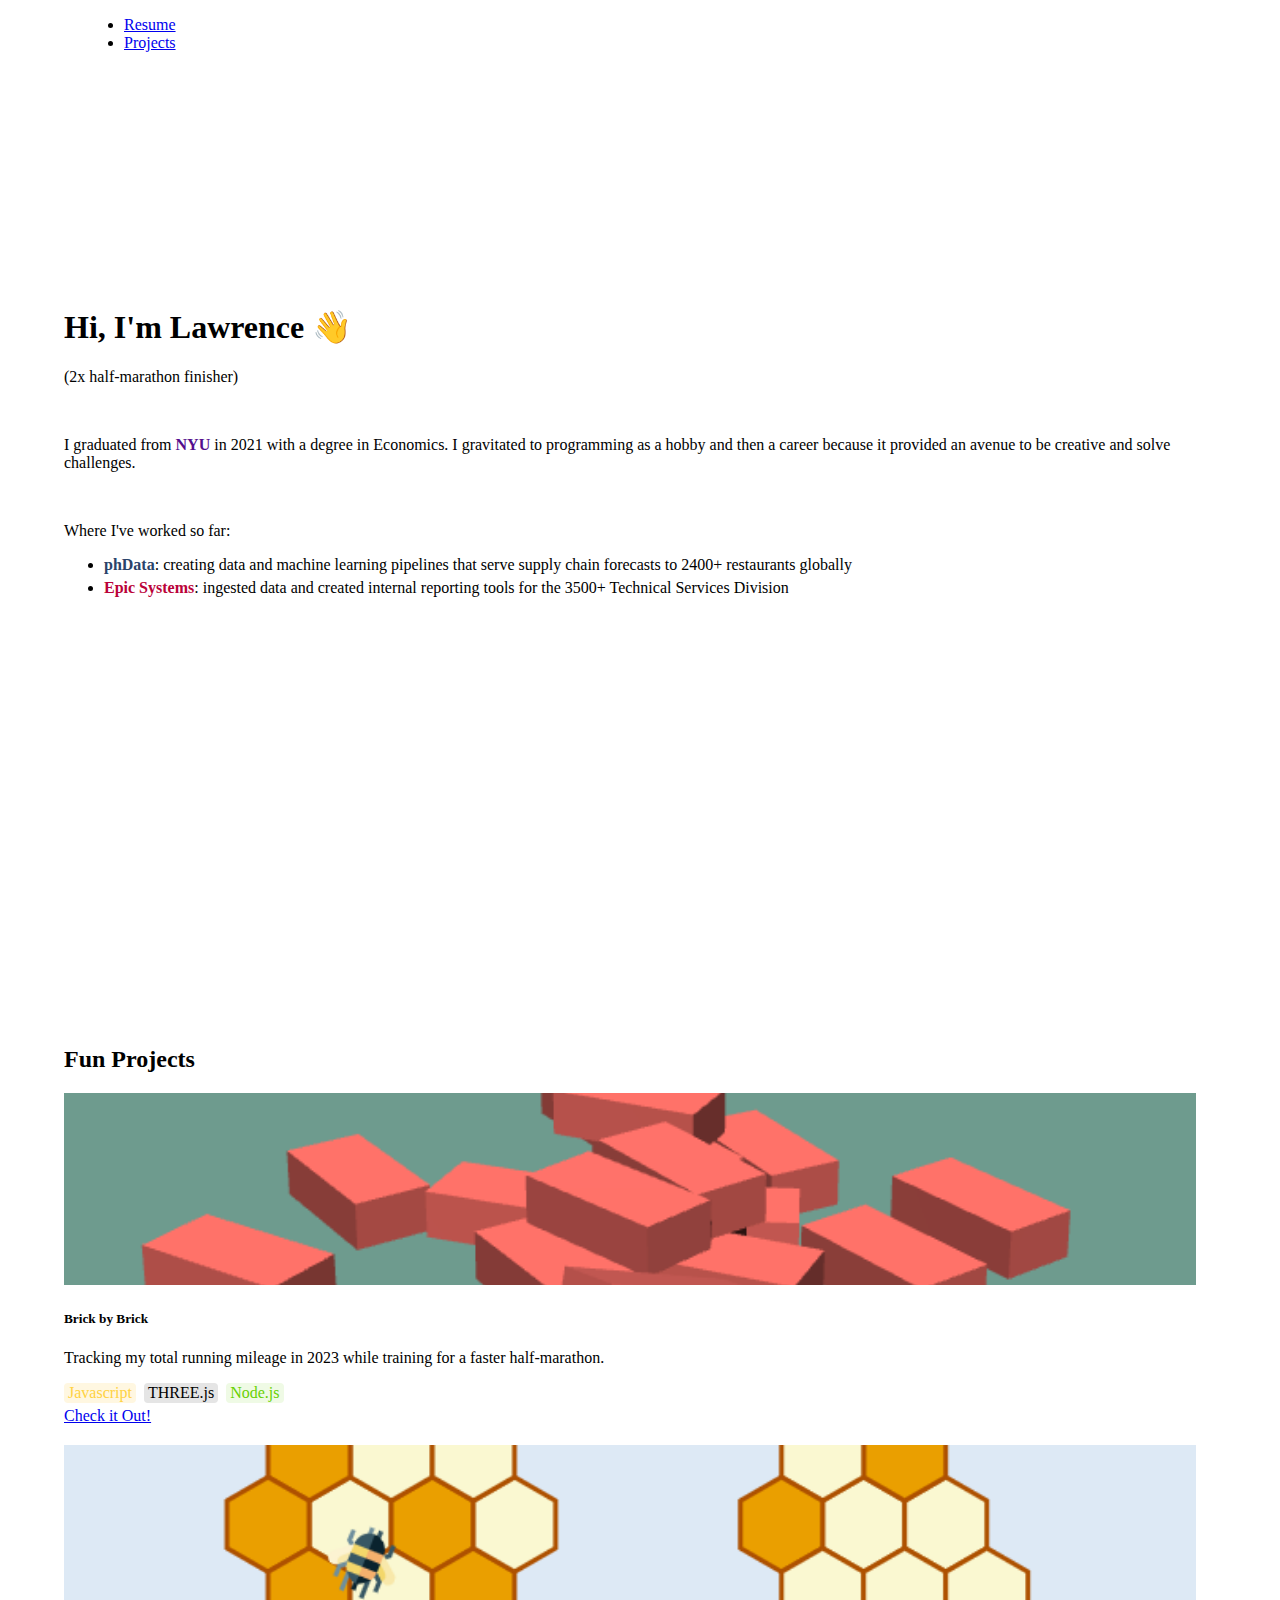
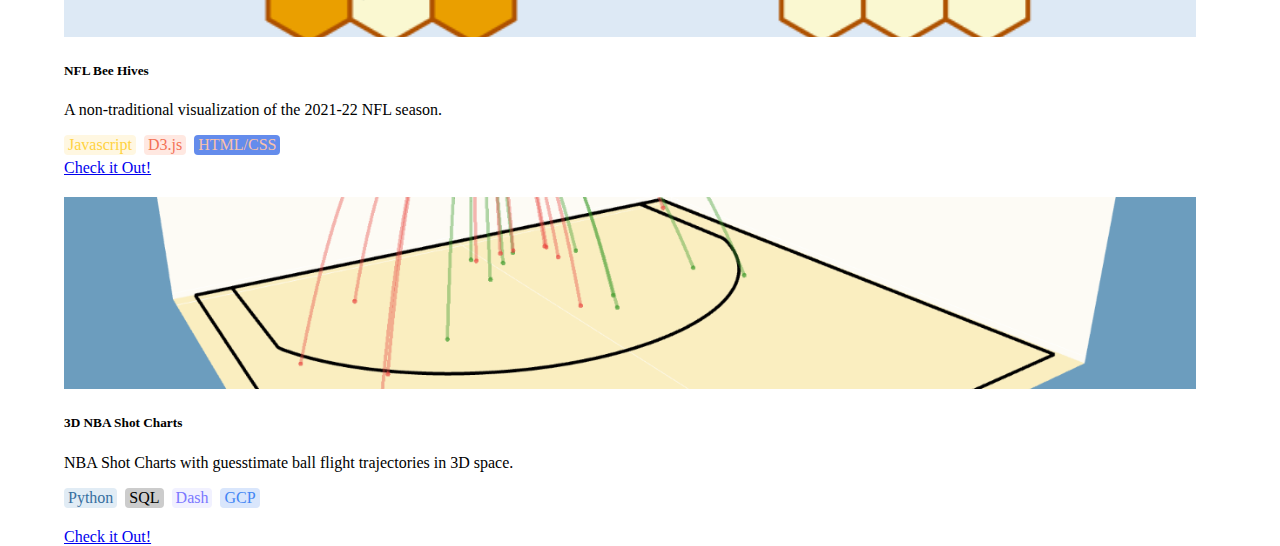
==== index.html @ fcfd7f04 "add project card for brick by brick" ====
<!DOCTYPE html>
<html lang="en">
    <head>
        <meta charset="UTF-8">
        <meta name="viewport" content="width=device-width, initial-scale=1.0">
        <meta http-equiv="X-UA-Compatible" content="ie=edge">
        <title>Lawrence Liu</title>
    
        <link rel="icon" href="./favicon.ico" type="image/x-icon">
        <link rel="preconnect" href="https://fonts.googleapis.com">
        <link rel="preconnect" href="https://fonts.gstatic.com" crossorigin>
        <link href="https://fonts.googleapis.com/css2?family=Lato:wght@400;700&display=swap" rel="stylesheet">
        <!-- <link rel="stylesheet" href="https://maxcdn.bootstrapcdn.com/bootstrap/3.4.1/css/bootstrap.min.css"> -->
        <link rel="stylesheet" href="https://cdn.jsdelivr.net/npm/bootstrap@4.6.2/dist/css/bootstrap.min.css" integrity="sha384-xOolHFLEh07PJGoPkLv1IbcEPTNtaed2xpHsD9ESMhqIYd0nLMwNLD69Npy4HI+N" crossorigin="anonymous">
        <link rel="stylesheet" href="./style.css">
    </head>
  <body style="margin-left:5%;margin-right:5%;">
    
    <main>
        <nav class="navbar navbar-inverse">
            <div class="container-fluid">
                <ul class="navbar-nav ml-auto">
                    <li class="nav-item"><a href="html/resume.html" class="nav-link">Resume</a></li>
                    <li class="nav-item"><a href="#projects" class="nav-link">Projects</a></li>
                </ul>
            </div>
        </nav>
    
        <div class="home_page">
            <div class="home_page_content">
                <h1>Hi, I'm Lawrence 👋</h1>  
                <p>(2x half-marathon finisher)</p>
                <br/>
                <p>I graduated from 
                    <b style="color:#540e8d">NYU</b> in 2021 with a degree in Economics. 
                    I gravitated to programming as a hobby and then a career because it provided an avenue to be creative and solve challenges.</p>
                <br/>
                <p>Where I've worked so far:</p>
                <ul>
                    <li><b style="color:#2a436a">phData</b>: creating data and machine learning pipelines that serve supply chain forecasts to 2400+ restaurants globally</li>
                    <li><b style="color:#ba0239">Epic Systems</b>: ingested data and created internal reporting tools for the 3500+ Technical Services Division</li>
                </ul>
            </div>
        </div>
        <div class="container project_page" id="projects">
            <div class="project_page_content">
            <h2>Fun Projects</h2>
            
            <div class="row">

                <div class="card col-md-3">
                    <img src="./static/brick_by_brick.PNG" class="card-img-top" alt="3D Bricks"/>
                    <div class="card-body d-flex flex-column">
                        <h5 class="card-title">Brick by Brick</h5>
                        <p class="card-text">Tracking my total running mileage in 2023 while training for a faster half-marathon.</p>
                        <div>
                            <div class="pill" id="javascript">Javascript</div>
                            <div class="pill" id="three">THREE.js</div>
                            <div class="pill" id="node">Node.js</div>
                        </div>
                        <a href="https://lwrncliu.github.io/running_mu_biao/" class="btn btn-dark mt-auto" target="_blank">Check it Out!</a>
                    </div>
                </div>

                <div class="card col-md-3">
                    <img src="./static/bee_hives.PNG" class="card-img-top" alt="Hexagons and Bees"/>
                    <div class="card-body d-flex flex-column">
                        <h5 class="card-title">NFL Bee Hives</h5>
                        <p class="card-text">A non-traditional visualization of the 2021-22 NFL season.</p>
                        <div>
                            <div class="pill" id="javascript">Javascript</div>
                            <div class="pill" id="d3">D3.js</div>
                            <div class="pill" id="html_css">HTML/CSS</div>
                        </div>
                        <a href="https://lwrncliu.github.io/nfl_honeycombs/" class="btn btn-dark mt-auto" target="_blank">Check it Out!</a>
                    </div>
                </div>

                <div class="card col-md-3">
                    <img src="./static/shot_chart.PNG" class="card-img-top" alt="3D NBA Shot Charts"/>
                    <div class="card-body d-flex flex-column">
                        <h5 class="card-title">3D NBA Shot Charts</h5>
                        <p class="card-text">NBA Shot Charts with guesstimate ball flight trajectories in 3D space.</p>
                        <div class="pills">
                            <div class="pill" id="python">Python</div>
                            <div class="pill" id="sql">SQL</div>
                            <div class="pill" id="dash">Dash</div>
                            <div class="pill" id="gcp">GCP</div>
                        </div>
                        <a href="https://basketball-3d-shots.onrender.com" class="btn btn-dark mt-auto" target="_blank">Check it Out!</a>
                    </div>
                </div>
            </div>
            </div>

        </div>
    </main>
	
  </body>
</html>
---- style.css ----
.navbar {
    padding-right: 0;
}

.navbar .container-fluid {
    padding-right: 0;
}

.navbar-nav { 
    flex-direction: row;
}

.nav-item {
    margin-left: 20px;
}
.home_page {
    height: 100vh;
}

.home_page_content {
    top: 50%;
    left: 0;
    margin-left:5%;
    margin-right:5%;
    position: absolute;
    -ms-transform: translateY(-50%);
    transform: translateY(-50%);
} 

.home_page_content li:not(:last-child) {
    margin-bottom: 5px;
}

.project_page {
    height: 100vh;
}

.project_page_content h2 {
    padding-top: 5%;
}

.body-resume {
    margin: 0px;
}

.embedded-resume {
    height: 100vh;
    width: 100vw;
}

.card {
    margin-right: 20px;
    margin-top: 20px;
    padding-left: 0px;
    padding-right: 0px;

}

.card-img-top {
    width: 100%;
    height: 15vw;
    object-fit: cover;
}

.card-body .btn {
    margin-top: 20px;
}

.pills {
    margin-bottom: 1rem;
}

.pill {
    border-radius: 4px;
    margin: 0 4px 4px 0;
    padding: 1px 4px;
    display: inline-block;
}

#javascript {
    background-color: #fff7e1;
    color: #ffd241;
}

#d3 {
    background-color: #ffe8e1;
    color: #f37156;
}

#html_css {
    color: #f9c1aa;
    background-color: #648cec;
}

#python {
    color: #376fa0;
    background-color: #e1ecf5;
}

#sql {
    background-color: #cccccc;
}

#dash {
    color: #7b78ff;
    background-color: #f1f1ff;
}

#gcp {
    color: #4285f4;
    background-color: #d9e6fc;
}

#three {
    color: #000000;
    background-color: #e5e5e5;
}

#node {
    color: #67d100; 
    background-color: #effae5;
}
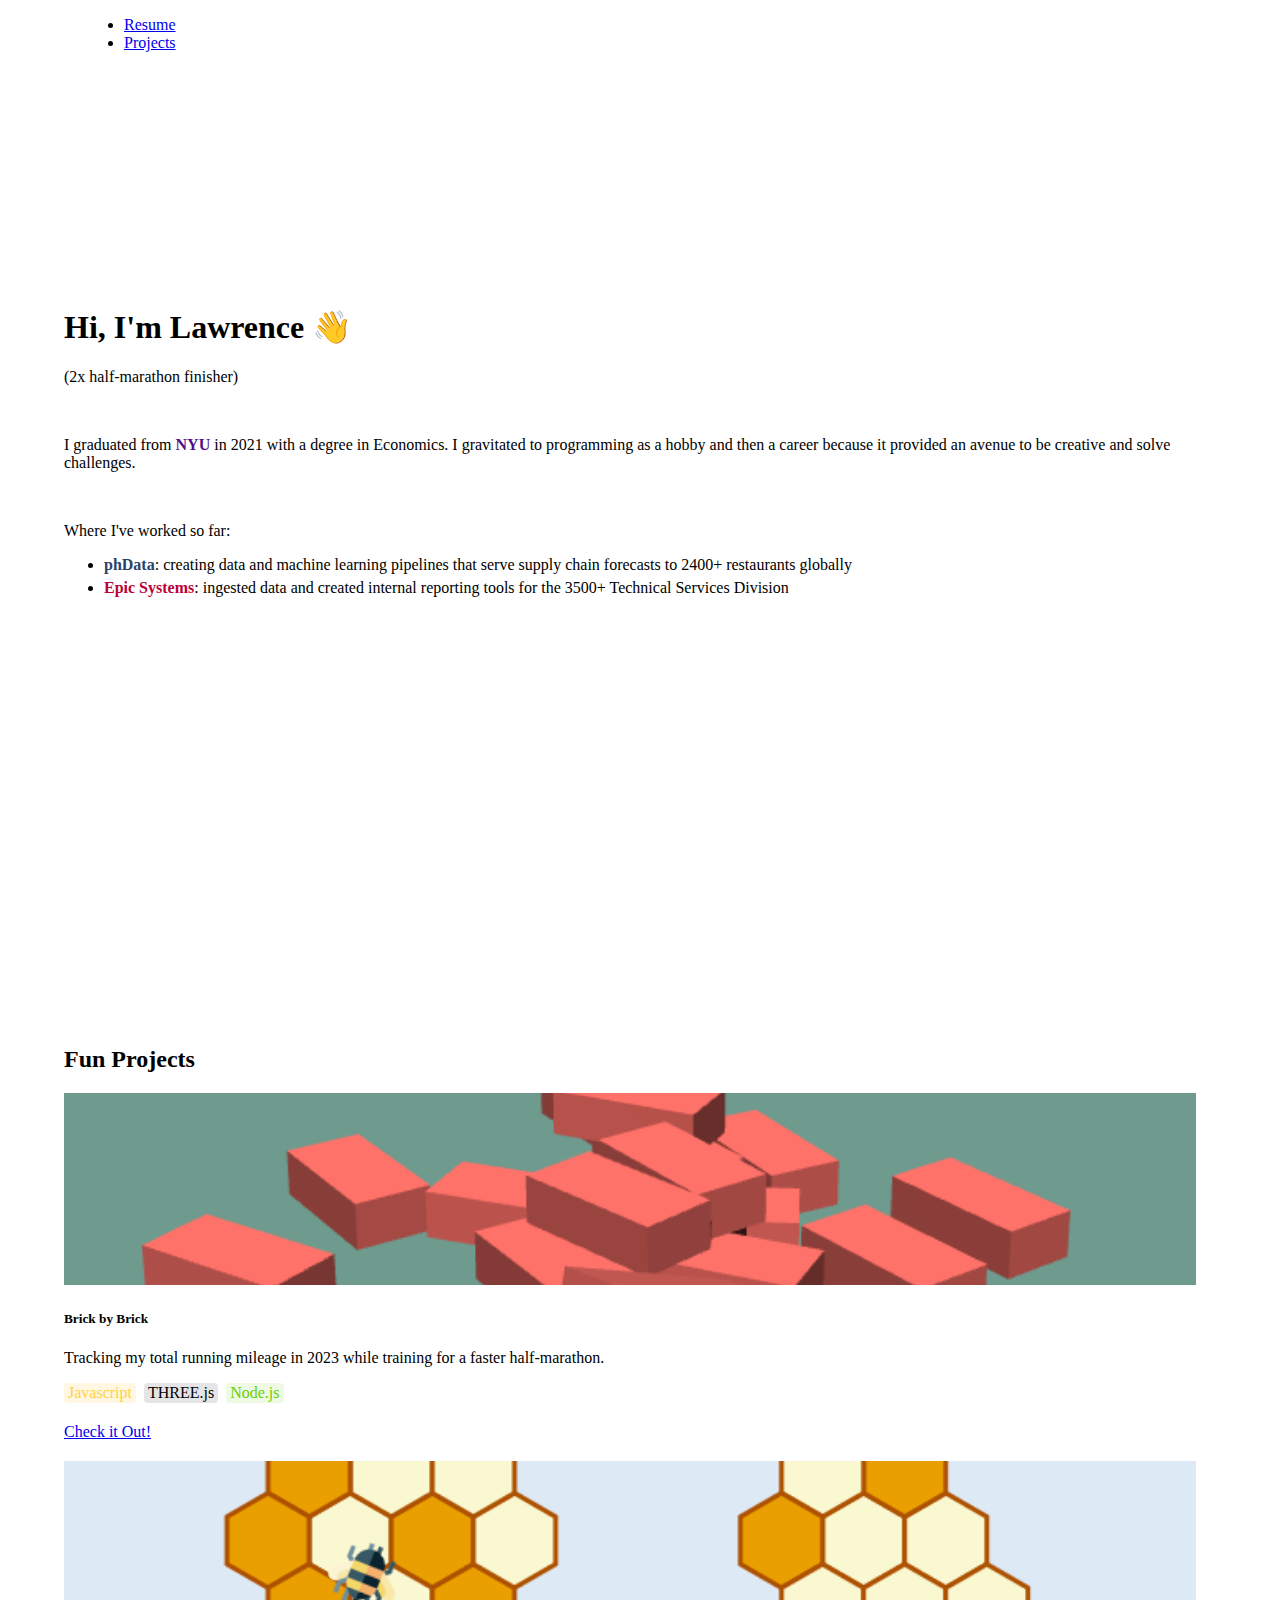
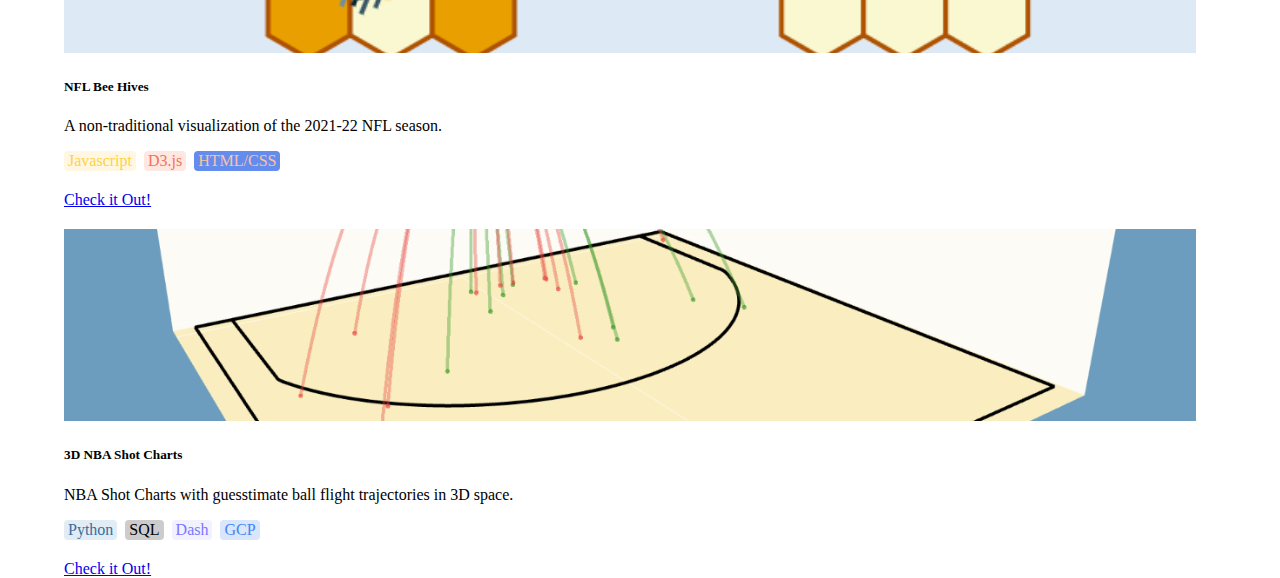
==== commit f6ca97c7: "styling for technology pills" ====
--- a/index.html
+++ b/index.html
@@ -53,7 +53,7 @@
                     <div class="card-body d-flex flex-column">
                         <h5 class="card-title">Brick by Brick</h5>
                         <p class="card-text">Tracking my total running mileage in 2023 while training for a faster half-marathon.</p>
-                        <div>
+                        <div class="pills">
                             <div class="pill" id="javascript">Javascript</div>
                             <div class="pill" id="three">THREE.js</div>
                             <div class="pill" id="node">Node.js</div>
@@ -67,7 +67,7 @@
                     <div class="card-body d-flex flex-column">
                         <h5 class="card-title">NFL Bee Hives</h5>
                         <p class="card-text">A non-traditional visualization of the 2021-22 NFL season.</p>
-                        <div>
+                        <div class="pills">
                             <div class="pill" id="javascript">Javascript</div>
                             <div class="pill" id="d3">D3.js</div>
                             <div class="pill" id="html_css">HTML/CSS</div>
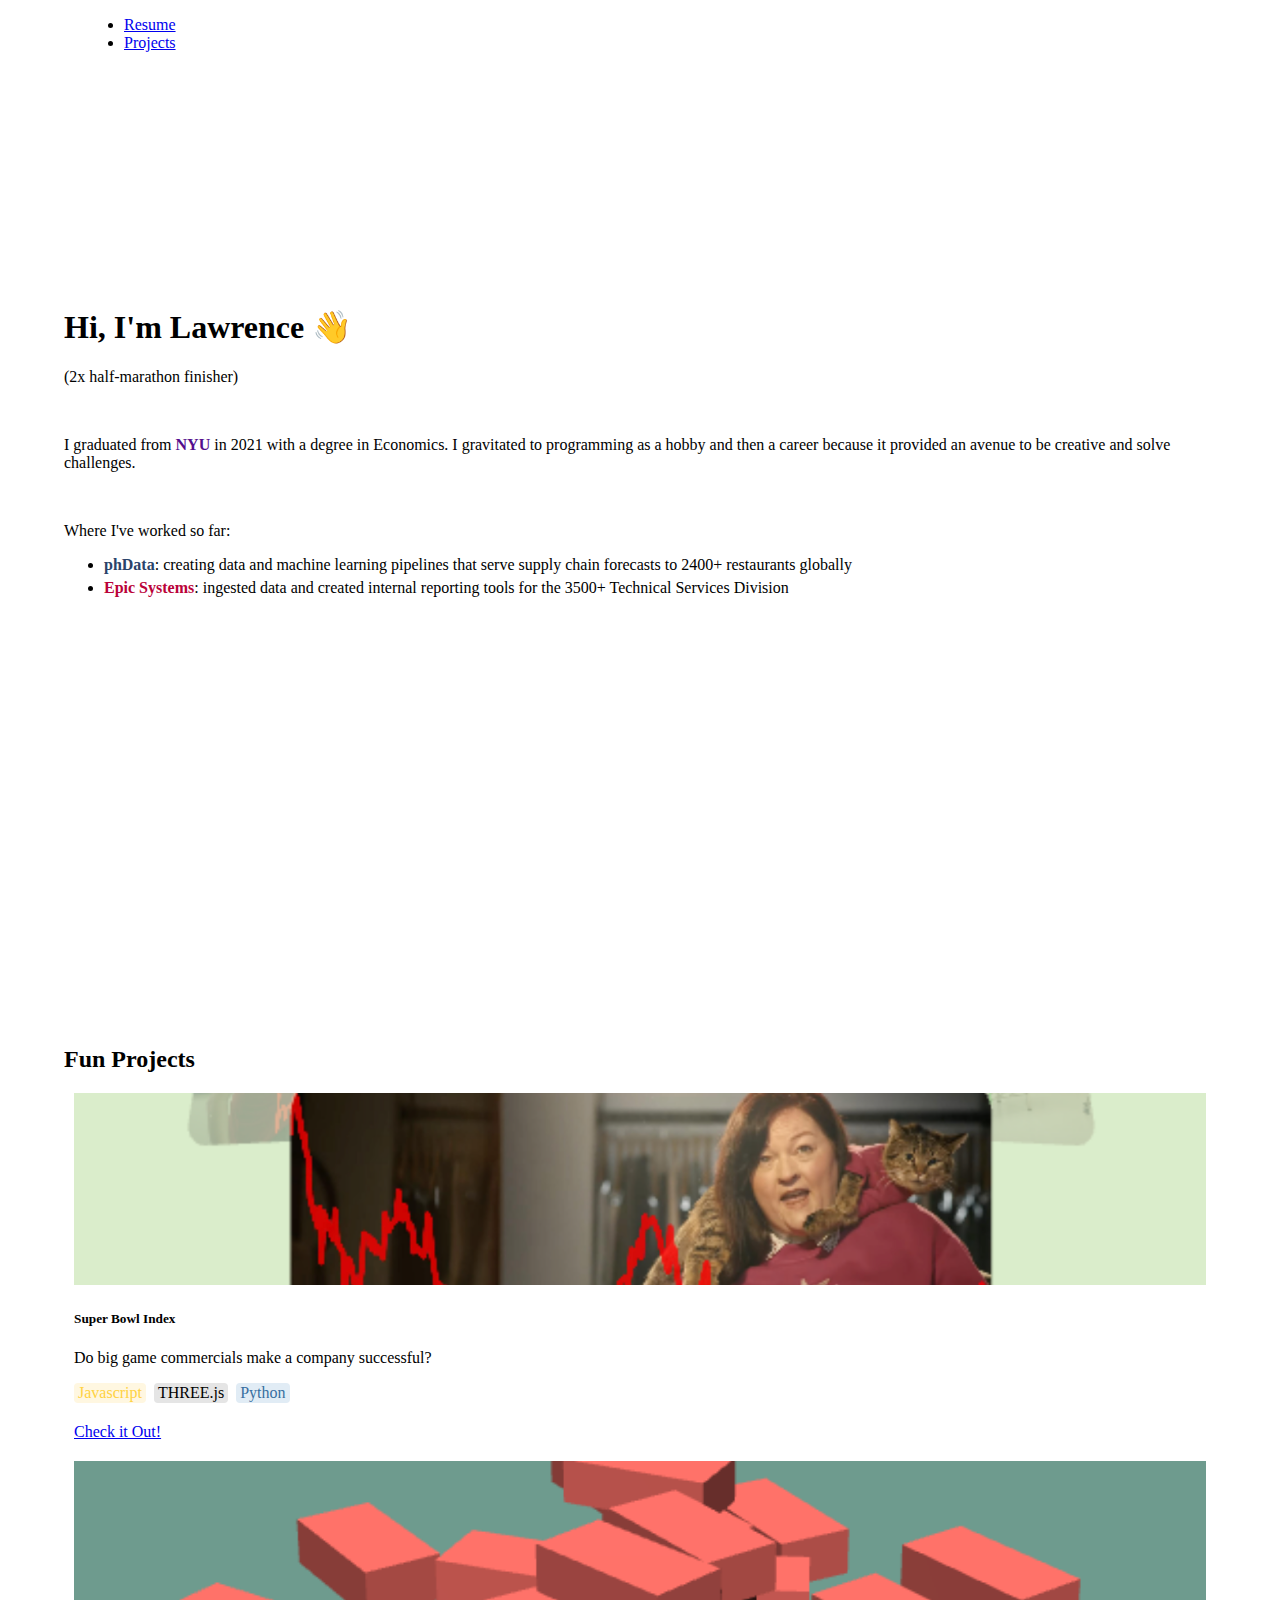
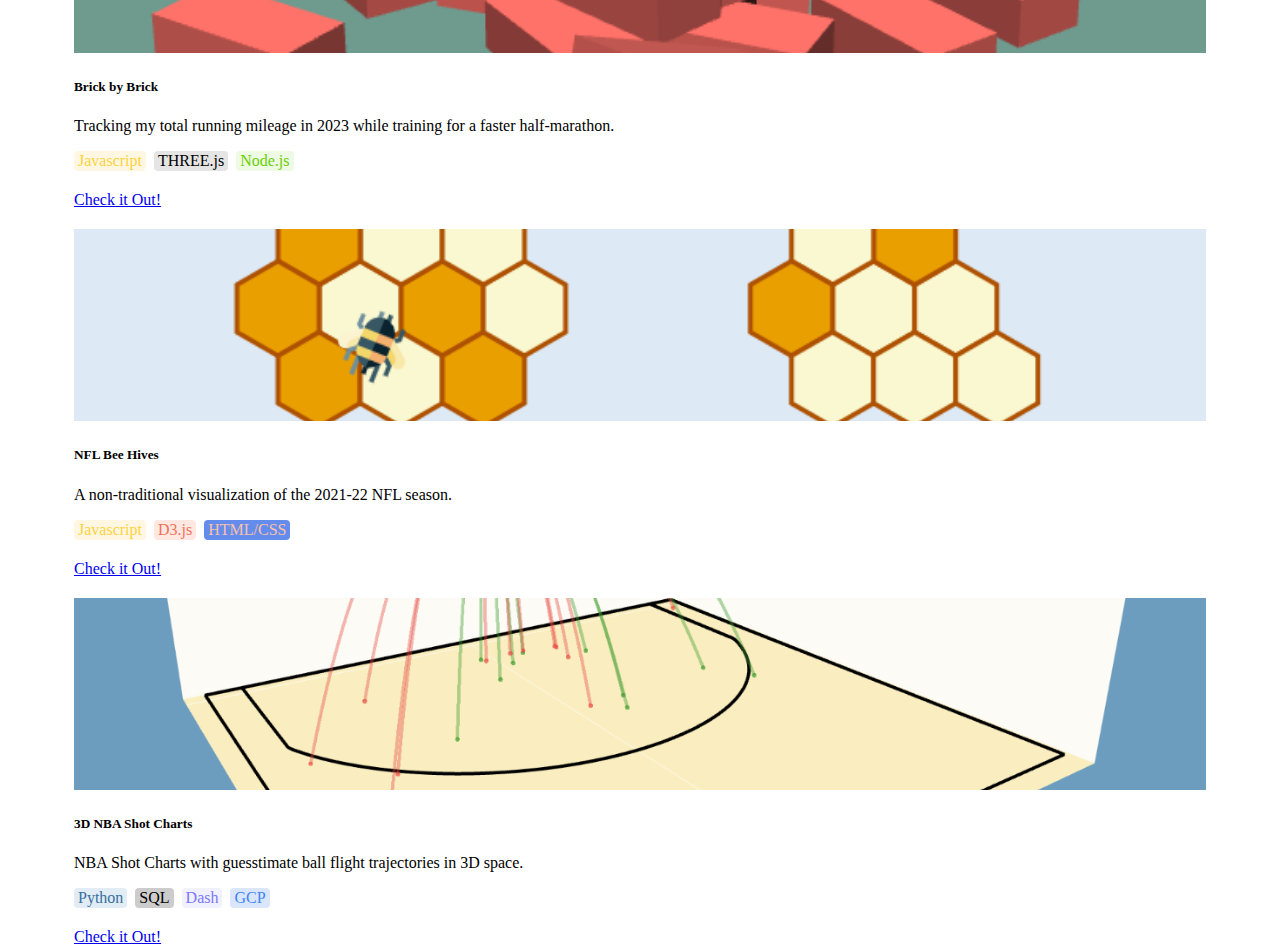
==== commit 92c0cff3: "add superbowl index project card" ====
--- a/index.html
+++ b/index.html
@@ -47,6 +47,19 @@
             <h2>Fun Projects</h2>
             
             <div class="row">
+                <div class="card col-md-3">
+                    <img src="./static/superbowl_index.png" class="card-img-top" alt="3D Bricks"/>
+                    <div class="card-body d-flex flex-column">
+                        <h5 class="card-title">Super Bowl Index</h5>
+                        <p class="card-text">Do big game commercials make a company successful?</p>
+                        <div class="pills">
+                            <div class="pill" id="javascript">Javascript</div>
+                            <div class="pill" id="three">THREE.js</div>
+                            <div class="pill" id="python">Python</div>
+                        </div>
+                        <a href="https://lwrncliu.github.io/superbowl_index/" class="btn btn-dark mt-auto" target="_blank">Check it Out!</a>
+                    </div>
+                </div>
 
                 <div class="card col-md-3">
                     <img src="./static/brick_by_brick.PNG" class="card-img-top" alt="3D Bricks"/>
--- a/style.css
+++ b/style.css
@@ -48,12 +48,16 @@
     width: 100vw;
 }
 
+.center-wrapper {
+    margin: auto;
+}
+
 .card {
-    margin-right: 20px;
+    margin-right: 10px; 
+    margin-left: 10px;
     margin-top: 20px;
     padding-left: 0px;
     padding-right: 0px;
-
 }
 
 .card-img-top {
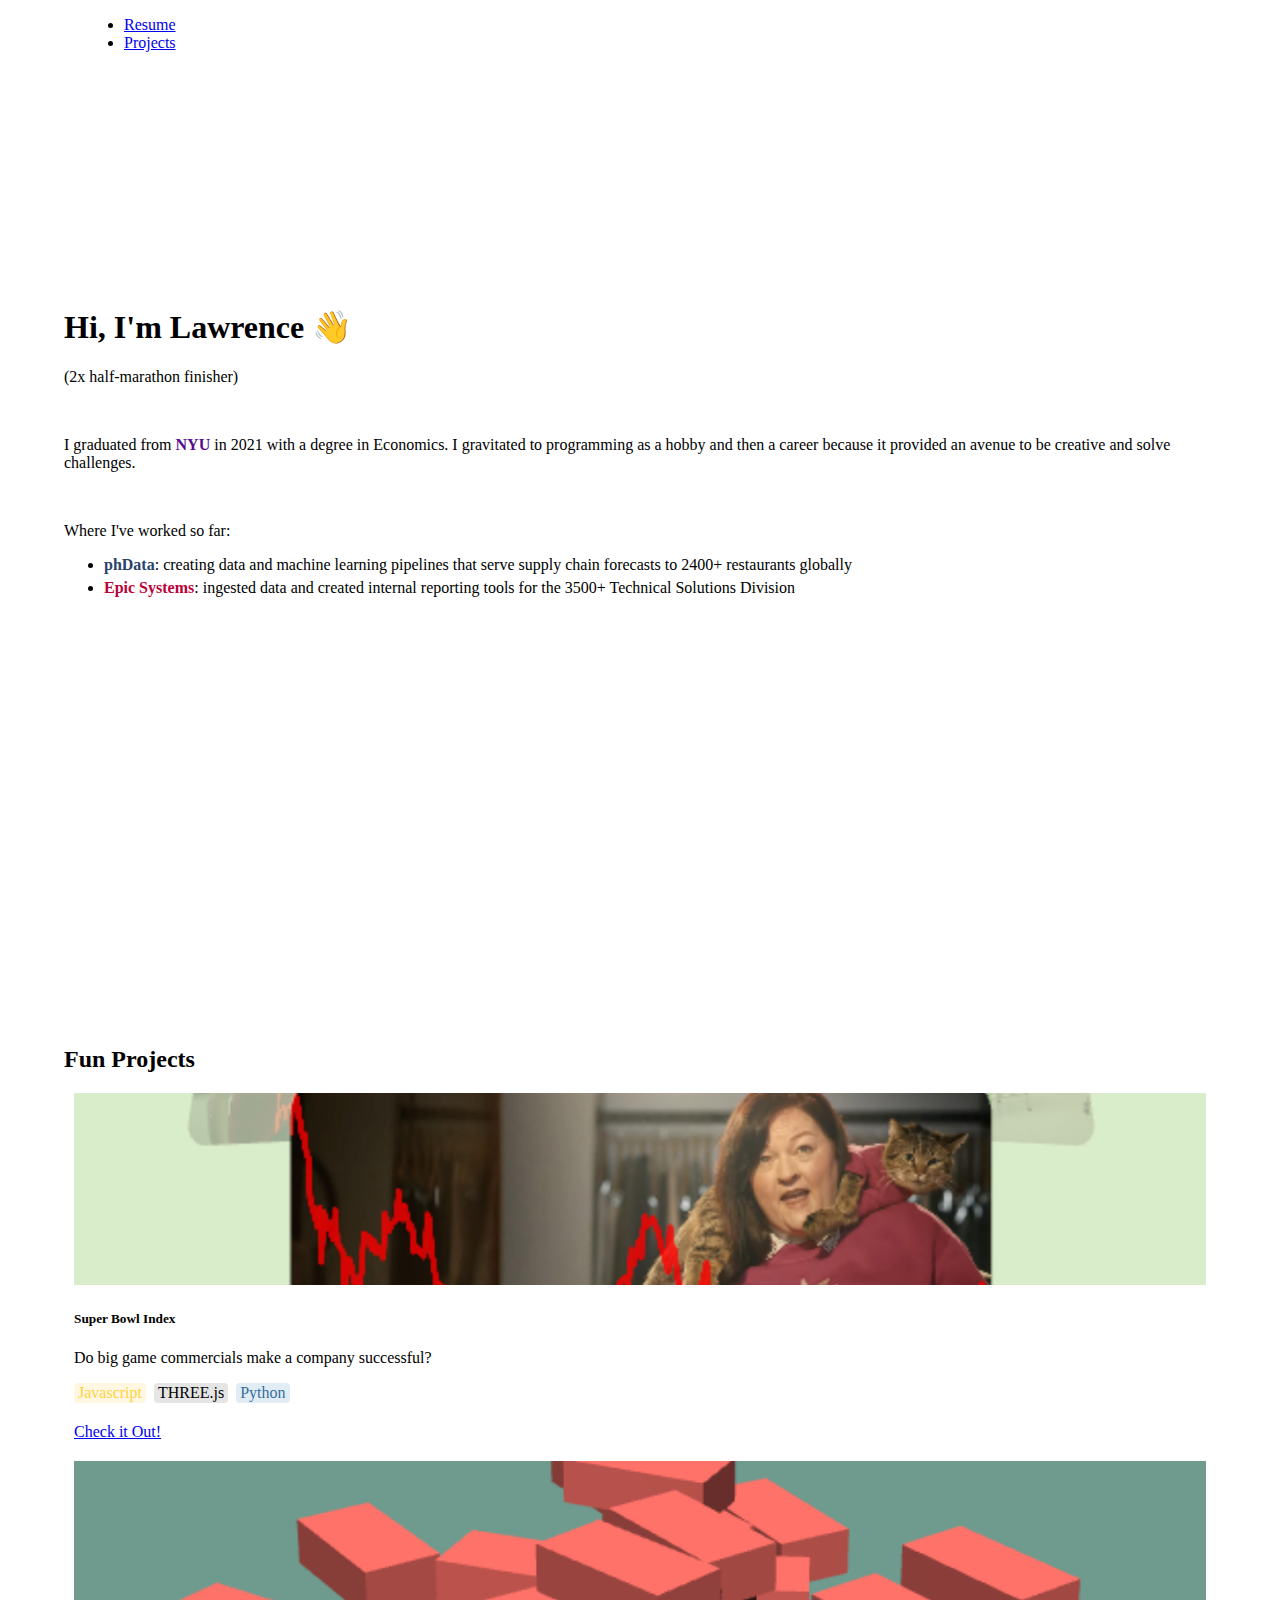
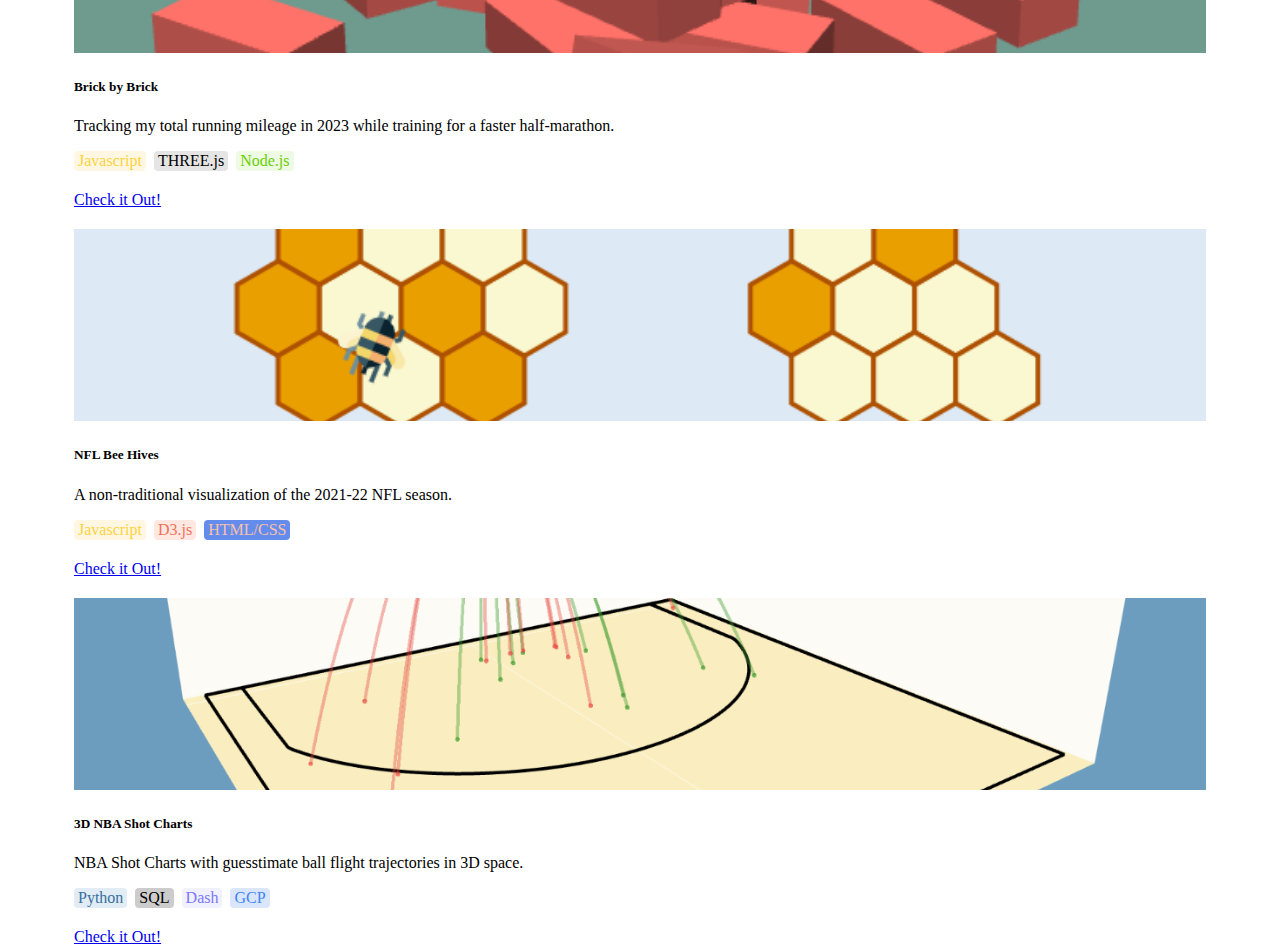
==== commit d347c8be: "Update index.html" ====
--- a/index.html
+++ b/index.html
@@ -38,7 +38,7 @@
                 <p>Where I've worked so far:</p>
                 <ul>
                     <li><b style="color:#2a436a">phData</b>: creating data and machine learning pipelines that serve supply chain forecasts to 2400+ restaurants globally</li>
-                    <li><b style="color:#ba0239">Epic Systems</b>: ingested data and created internal reporting tools for the 3500+ Technical Services Division</li>
+                    <li><b style="color:#ba0239">Epic Systems</b>: ingested data and created internal reporting tools for the 3500+ Technical Solutions Division</li>
                 </ul>
             </div>
         </div>
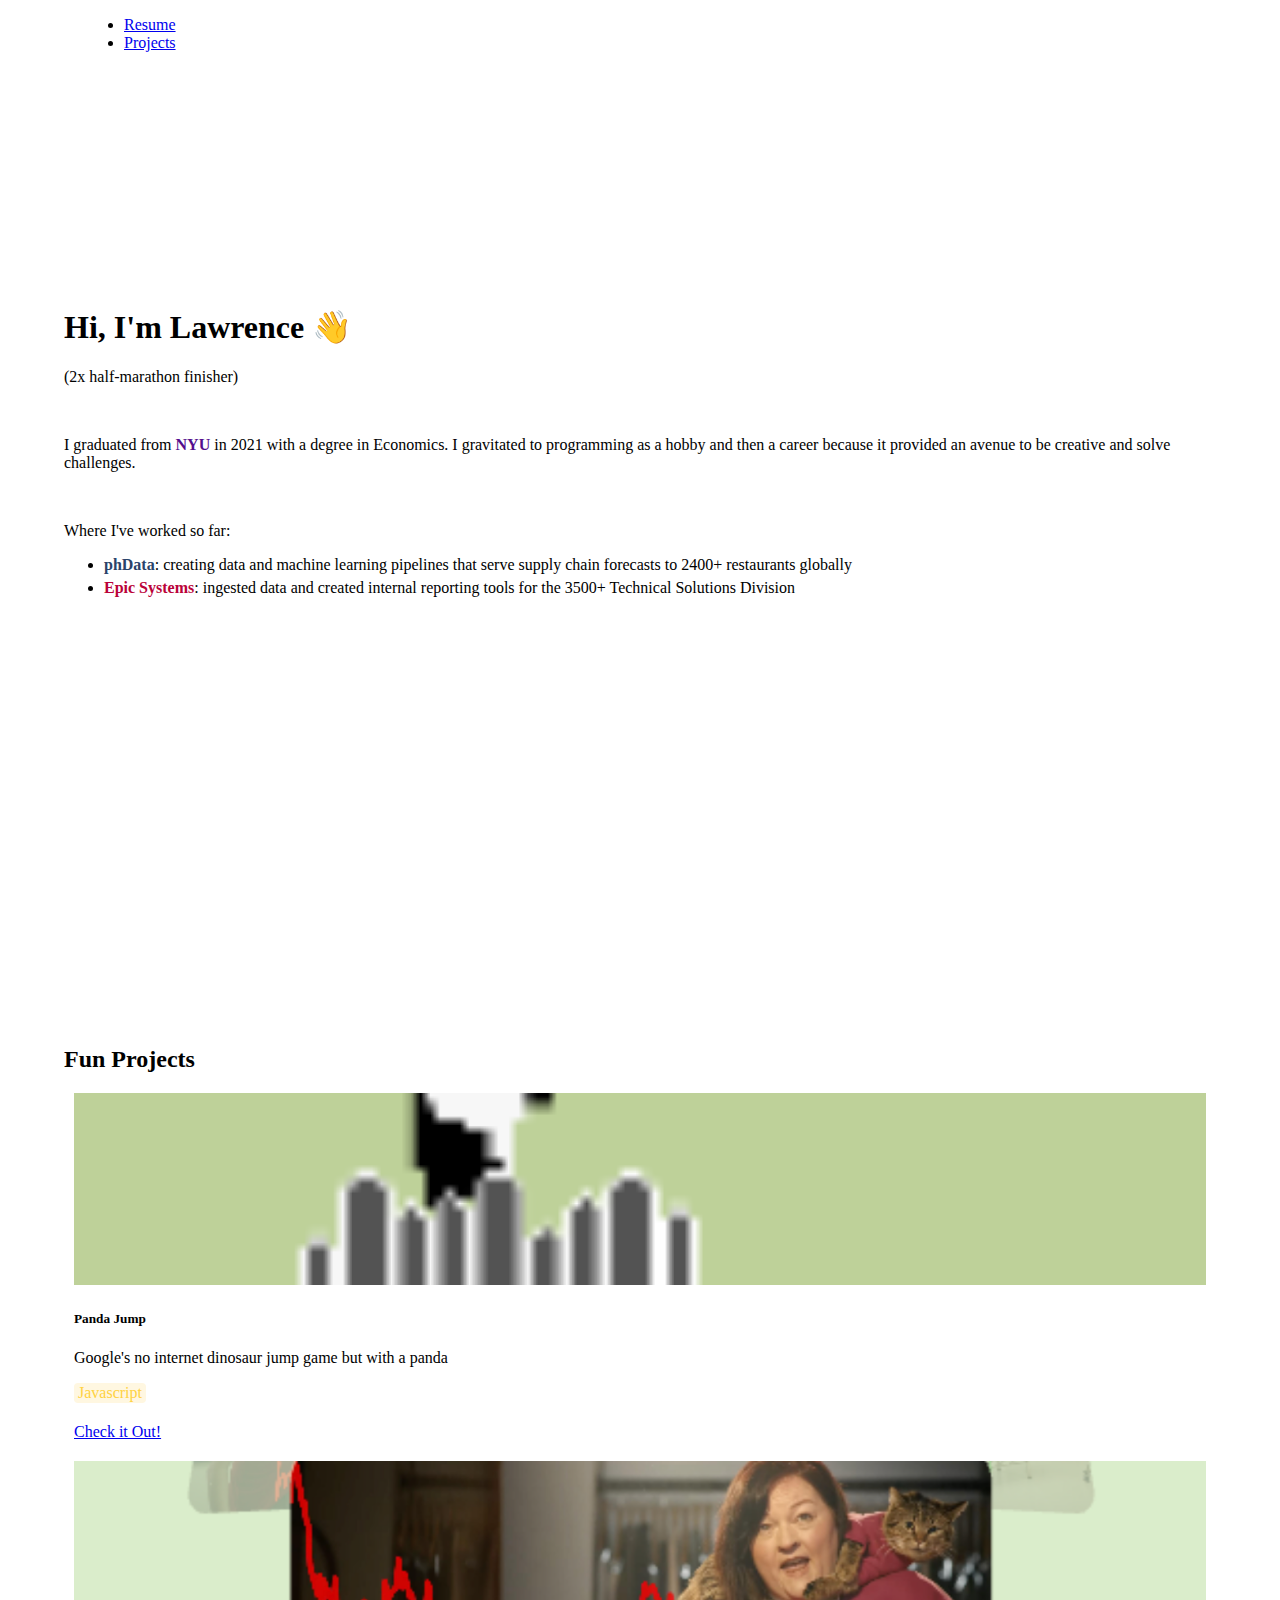
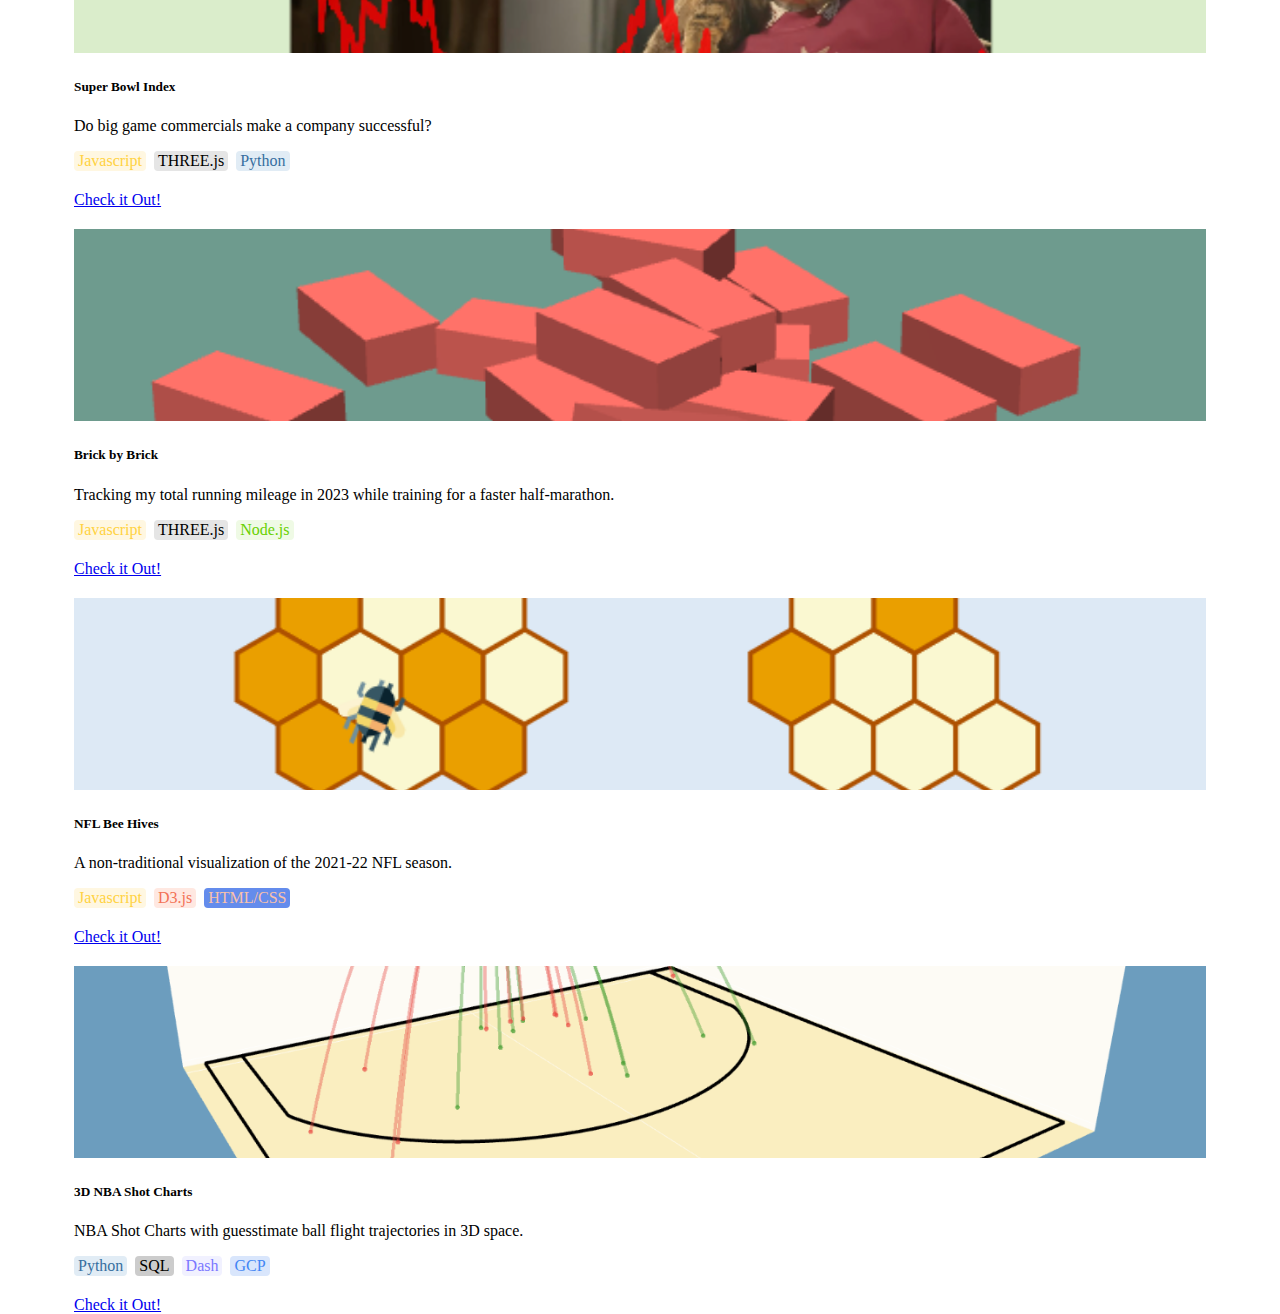
==== commit 795437a1: "add panda jump to projects" ====
--- a/index.html
+++ b/index.html
@@ -47,6 +47,17 @@
             <h2>Fun Projects</h2>
             
             <div class="row">
+                <div class="card col-md-3">
+                    <img src="./static/pandas_jump.png" class="card-img-top" alt="3D Bricks"/>
+                    <div class="card-body d-flex flex-column">
+                        <h5 class="card-title">Panda Jump</h5>
+                        <p class="card-text">Google's no internet dinosaur jump game but with a panda</p>
+                        <div class="pills">
+                            <div class="pill" id="javascript">Javascript</div>
+                        </div>
+                        <a href="https://lwrncliu.github.io/panda-jump/" class="btn btn-dark mt-auto" target="_blank">Check it Out!</a>
+                    </div>
+                </div>
                 <div class="card col-md-3">
                     <img src="./static/superbowl_index.png" class="card-img-top" alt="3D Bricks"/>
                     <div class="card-body d-flex flex-column">
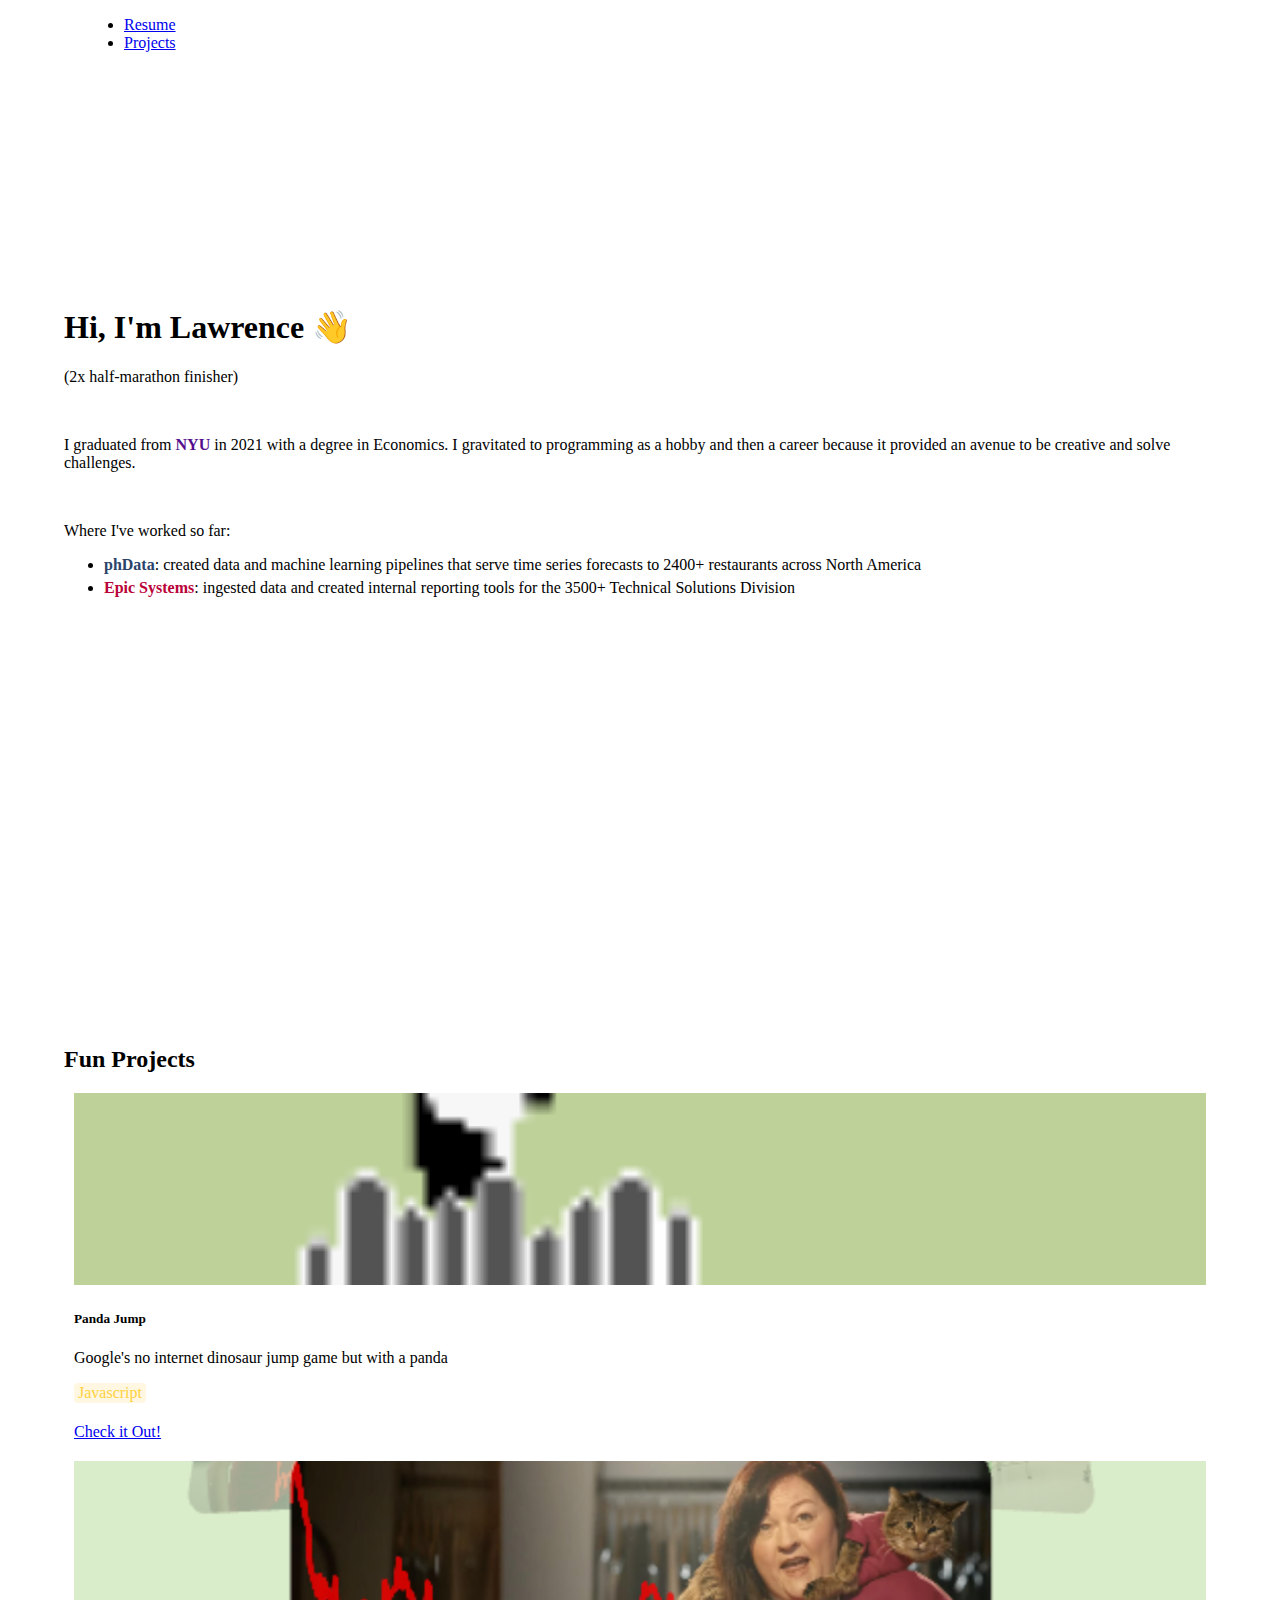
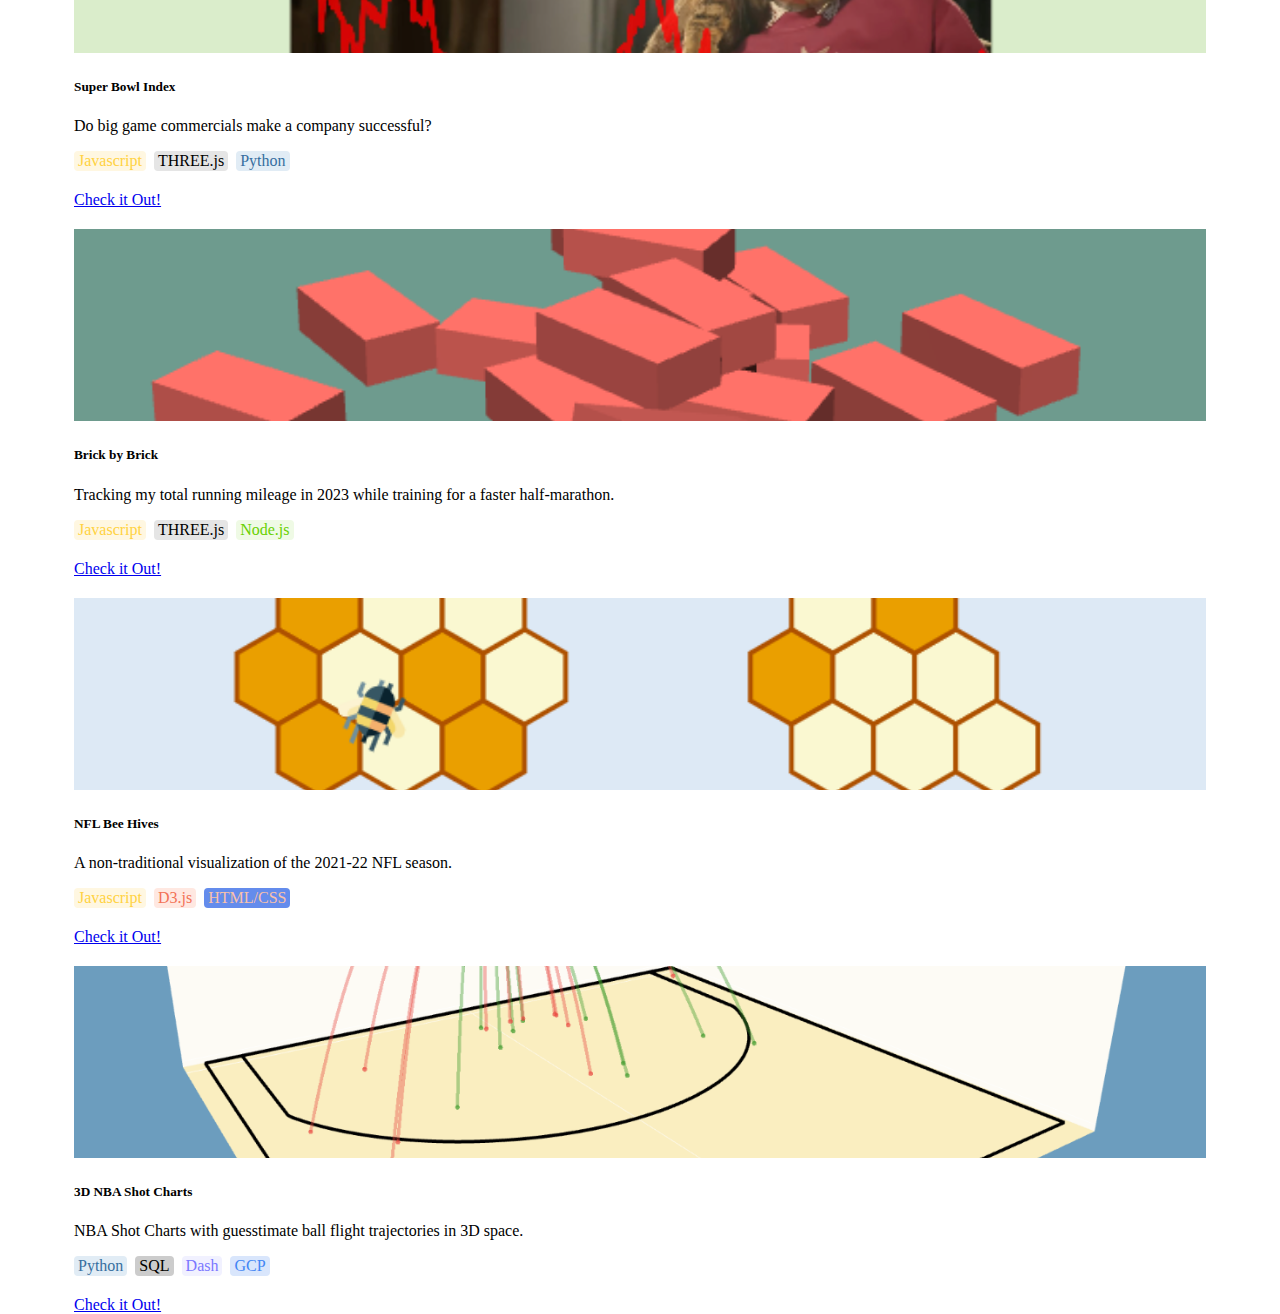
==== commit 9fd496b3: "update phdata blurb" ====
--- a/index.html
+++ b/index.html
@@ -37,7 +37,7 @@
                 <br/>
                 <p>Where I've worked so far:</p>
                 <ul>
-                    <li><b style="color:#2a436a">phData</b>: creating data and machine learning pipelines that serve supply chain forecasts to 2400+ restaurants globally</li>
+                    <li><b style="color:#2a436a">phData</b>: created data and machine learning pipelines that serve time series forecasts to 2400+ restaurants across North America</li>
                     <li><b style="color:#ba0239">Epic Systems</b>: ingested data and created internal reporting tools for the 3500+ Technical Solutions Division</li>
                 </ul>
             </div>
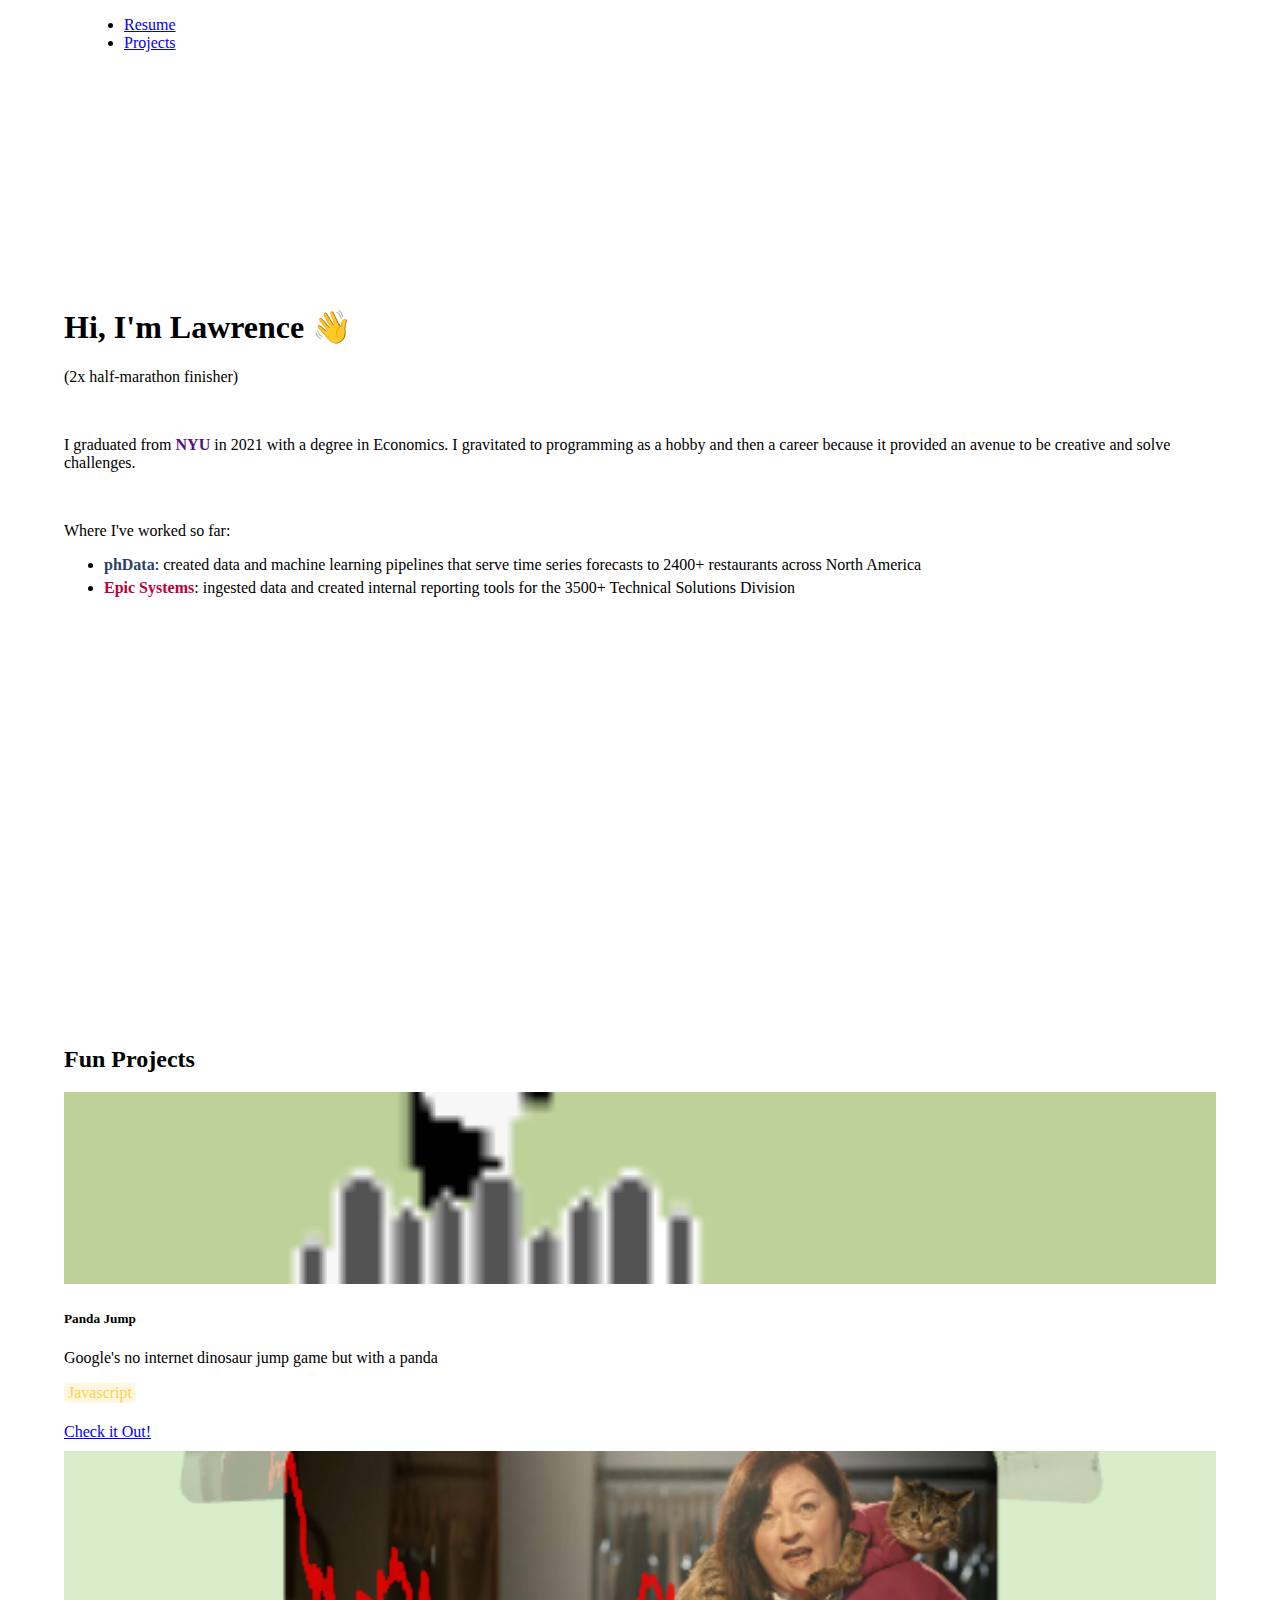
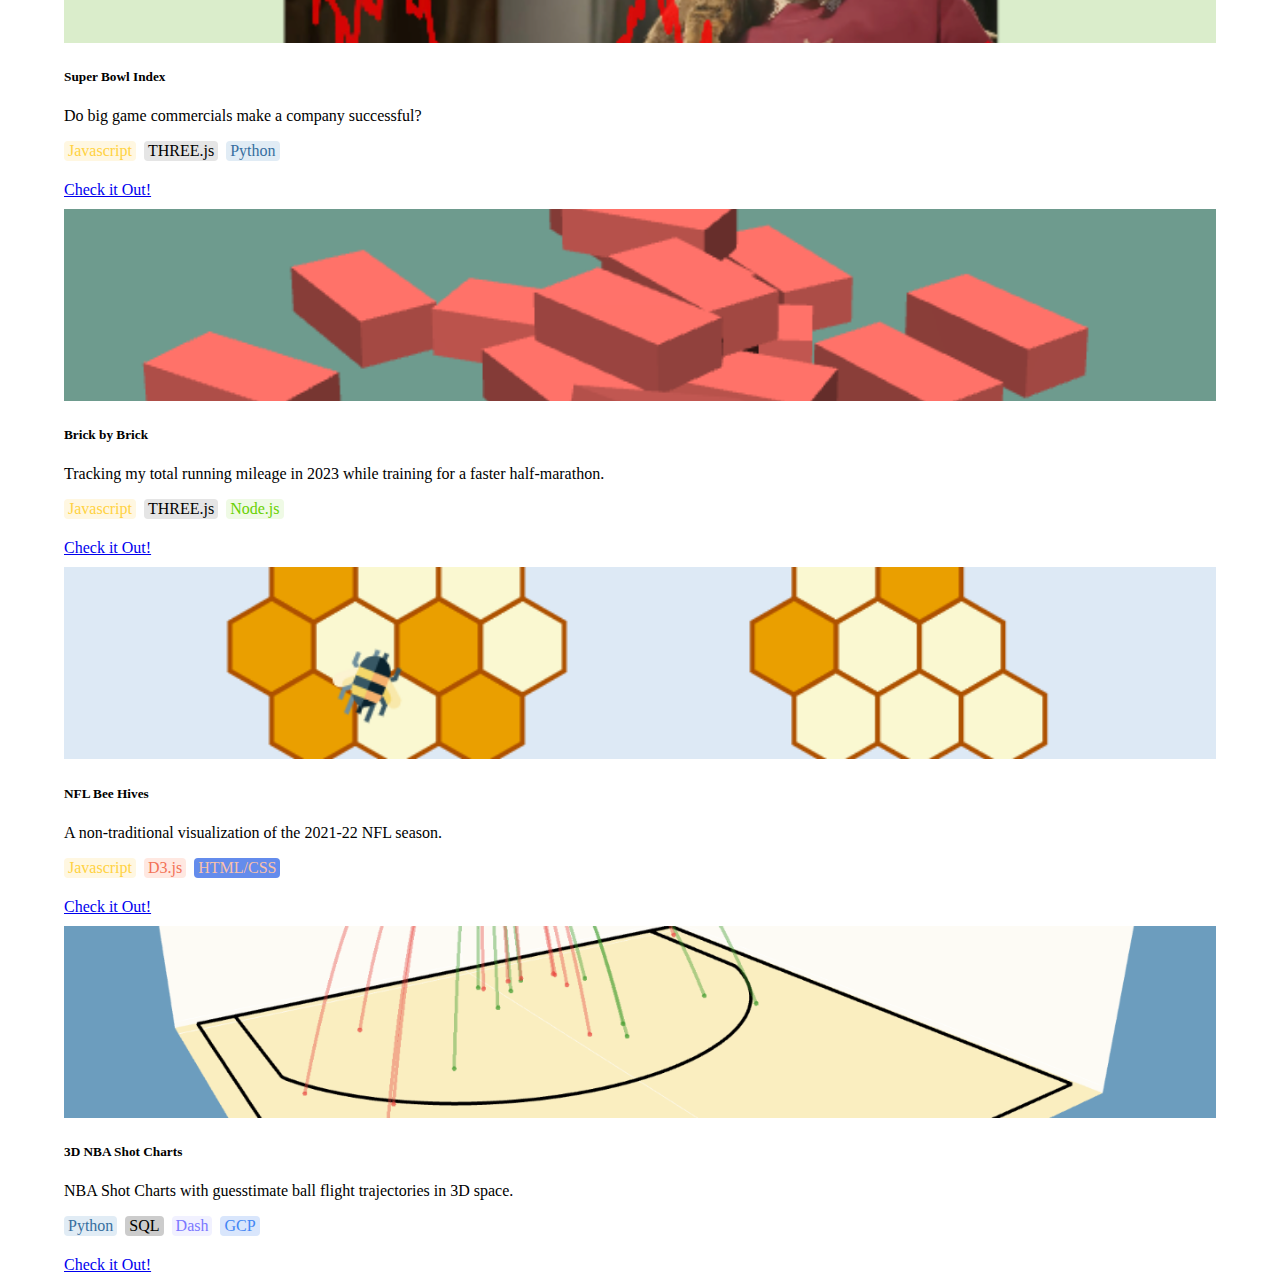
==== commit 6738ebd7: "better align cards" ====
--- a/index.html
+++ b/index.html
@@ -47,71 +47,81 @@
             <h2>Fun Projects</h2>
             
             <div class="row">
-                <div class="card col-md-3">
-                    <img src="./static/pandas_jump.png" class="card-img-top" alt="3D Bricks"/>
-                    <div class="card-body d-flex flex-column">
-                        <h5 class="card-title">Panda Jump</h5>
-                        <p class="card-text">Google's no internet dinosaur jump game but with a panda</p>
-                        <div class="pills">
-                            <div class="pill" id="javascript">Javascript</div>
+                <div class="col-md-4 d-flex align-items-stretch">
+                    <div class="card">
+                        <img src="./static/pandas_jump.png" class="card-img-top" alt="3D Bricks"/>
+                        <div class="card-body d-flex flex-column">
+                            <h5 class="card-title">Panda Jump</h5>
+                            <p class="card-text">Google's no internet dinosaur jump game but with a panda</p>
+                            <div class="pills">
+                                <div class="pill" id="javascript">Javascript</div>
+                            </div>
+                            <a href="https://lwrncliu.github.io/panda-jump/" class="btn btn-dark mt-auto" target="_blank">Check it Out!</a>
                         </div>
-                        <a href="https://lwrncliu.github.io/panda-jump/" class="btn btn-dark mt-auto" target="_blank">Check it Out!</a>
                     </div>
                 </div>
-                <div class="card col-md-3">
-                    <img src="./static/superbowl_index.png" class="card-img-top" alt="3D Bricks"/>
-                    <div class="card-body d-flex flex-column">
-                        <h5 class="card-title">Super Bowl Index</h5>
-                        <p class="card-text">Do big game commercials make a company successful?</p>
-                        <div class="pills">
-                            <div class="pill" id="javascript">Javascript</div>
-                            <div class="pill" id="three">THREE.js</div>
-                            <div class="pill" id="python">Python</div>
+                <div class="col-md-4 d-flex align-items-stretch">
+                    <div class = "card">
+                        <img src="./static/superbowl_index.png" class="card-img-top" alt="3D Bricks"/>
+                        <div class="card-body d-flex flex-column">
+                            <h5 class="card-title">Super Bowl Index</h5>
+                            <p class="card-text">Do big game commercials make a company successful?</p>
+                            <div class="pills">
+                                <div class="pill" id="javascript">Javascript</div>
+                                <div class="pill" id="three">THREE.js</div>
+                                <div class="pill" id="python">Python</div>
+                            </div>
+                            <a href="https://lwrncliu.github.io/superbowl_index/" class="btn btn-dark mt-auto" target="_blank">Check it Out!</a>
                         </div>
-                        <a href="https://lwrncliu.github.io/superbowl_index/" class="btn btn-dark mt-auto" target="_blank">Check it Out!</a>
                     </div>
                 </div>
 
-                <div class="card col-md-3">
-                    <img src="./static/brick_by_brick.PNG" class="card-img-top" alt="3D Bricks"/>
-                    <div class="card-body d-flex flex-column">
-                        <h5 class="card-title">Brick by Brick</h5>
-                        <p class="card-text">Tracking my total running mileage in 2023 while training for a faster half-marathon.</p>
-                        <div class="pills">
-                            <div class="pill" id="javascript">Javascript</div>
-                            <div class="pill" id="three">THREE.js</div>
-                            <div class="pill" id="node">Node.js</div>
+                <div class="col-md-4 d-flex align-items-stretch">
+                    <div class="card">
+                        <img src="./static/brick_by_brick.PNG" class="card-img-top" alt="3D Bricks"/>
+                        <div class="card-body d-flex flex-column">
+                            <h5 class="card-title">Brick by Brick</h5>
+                            <p class="card-text">Tracking my total running mileage in 2023 while training for a faster half-marathon.</p>
+                            <div class="pills">
+                                <div class="pill" id="javascript">Javascript</div>
+                                <div class="pill" id="three">THREE.js</div>
+                                <div class="pill" id="node">Node.js</div>
+                            </div>
+                            <a href="https://lwrncliu.github.io/running_mu_biao/" class="btn btn-dark mt-auto" target="_blank">Check it Out!</a>
                         </div>
-                        <a href="https://lwrncliu.github.io/running_mu_biao/" class="btn btn-dark mt-auto" target="_blank">Check it Out!</a>
                     </div>
                 </div>
 
-                <div class="card col-md-3">
-                    <img src="./static/bee_hives.PNG" class="card-img-top" alt="Hexagons and Bees"/>
-                    <div class="card-body d-flex flex-column">
-                        <h5 class="card-title">NFL Bee Hives</h5>
-                        <p class="card-text">A non-traditional visualization of the 2021-22 NFL season.</p>
-                        <div class="pills">
-                            <div class="pill" id="javascript">Javascript</div>
-                            <div class="pill" id="d3">D3.js</div>
-                            <div class="pill" id="html_css">HTML/CSS</div>
+                <div class="col-md-4 d-flex align-items-stretch">
+                    <div class="card">
+                        <img src="./static/bee_hives.PNG" class="card-img-top" alt="Hexagons and Bees"/>
+                        <div class="card-body d-flex flex-column">
+                            <h5 class="card-title">NFL Bee Hives</h5>
+                            <p class="card-text">A non-traditional visualization of the 2021-22 NFL season.</p>
+                            <div class="pills">
+                                <div class="pill" id="javascript">Javascript</div>
+                                <div class="pill" id="d3">D3.js</div>
+                                <div class="pill" id="html_css">HTML/CSS</div>
+                            </div>
+                            <a href="https://lwrncliu.github.io/nfl_honeycombs/" class="btn btn-dark mt-auto" target="_blank">Check it Out!</a>
                         </div>
-                        <a href="https://lwrncliu.github.io/nfl_honeycombs/" class="btn btn-dark mt-auto" target="_blank">Check it Out!</a>
                     </div>
                 </div>
 
-                <div class="card col-md-3">
-                    <img src="./static/shot_chart.PNG" class="card-img-top" alt="3D NBA Shot Charts"/>
-                    <div class="card-body d-flex flex-column">
-                        <h5 class="card-title">3D NBA Shot Charts</h5>
-                        <p class="card-text">NBA Shot Charts with guesstimate ball flight trajectories in 3D space.</p>
-                        <div class="pills">
-                            <div class="pill" id="python">Python</div>
-                            <div class="pill" id="sql">SQL</div>
-                            <div class="pill" id="dash">Dash</div>
-                            <div class="pill" id="gcp">GCP</div>
+                <div class="col-md-4 d-flex align-items-stretch">
+                    <div class="card">
+                        <img src="./static/shot_chart.PNG" class="card-img-top" alt="3D NBA Shot Charts"/>
+                        <div class="card-body d-flex flex-column">
+                            <h5 class="card-title">3D NBA Shot Charts</h5>
+                            <p class="card-text">NBA Shot Charts with guesstimate ball flight trajectories in 3D space.</p>
+                            <div class="pills">
+                                <div class="pill" id="python">Python</div>
+                                <div class="pill" id="sql">SQL</div>
+                                <div class="pill" id="dash">Dash</div>
+                                <div class="pill" id="gcp">GCP</div>
+                            </div>
+                            <a href="https://basketball-3d-shots.onrender.com" class="btn btn-dark mt-auto" target="_blank">Check it Out!</a>
                         </div>
-                        <a href="https://basketball-3d-shots.onrender.com" class="btn btn-dark mt-auto" target="_blank">Check it Out!</a>
                     </div>
                 </div>
             </div>
--- a/style.css
+++ b/style.css
@@ -52,12 +52,8 @@
     margin: auto;
 }
 
-.card {
-    margin-right: 10px; 
-    margin-left: 10px;
-    margin-top: 20px;
-    padding-left: 0px;
-    padding-right: 0px;
+.col-md-4 {
+    margin-top: 10px;
 }
 
 .card-img-top {
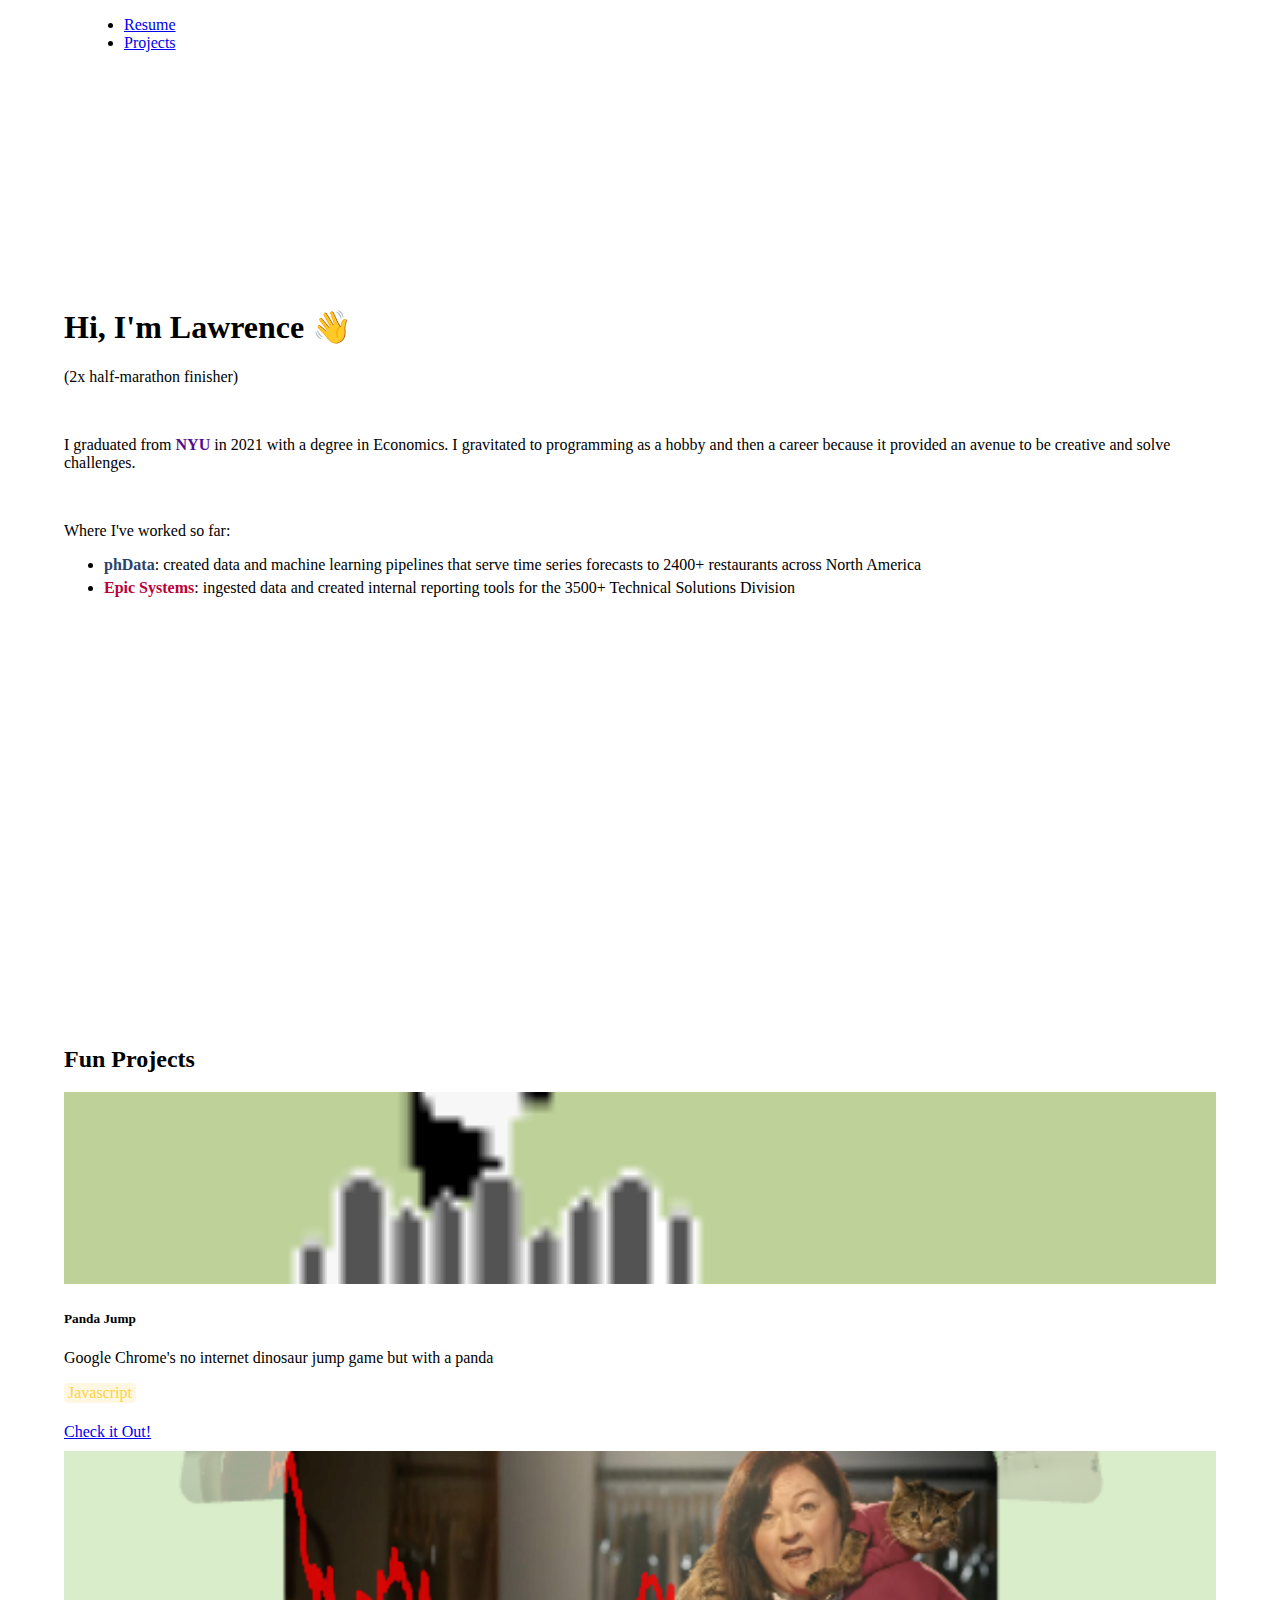
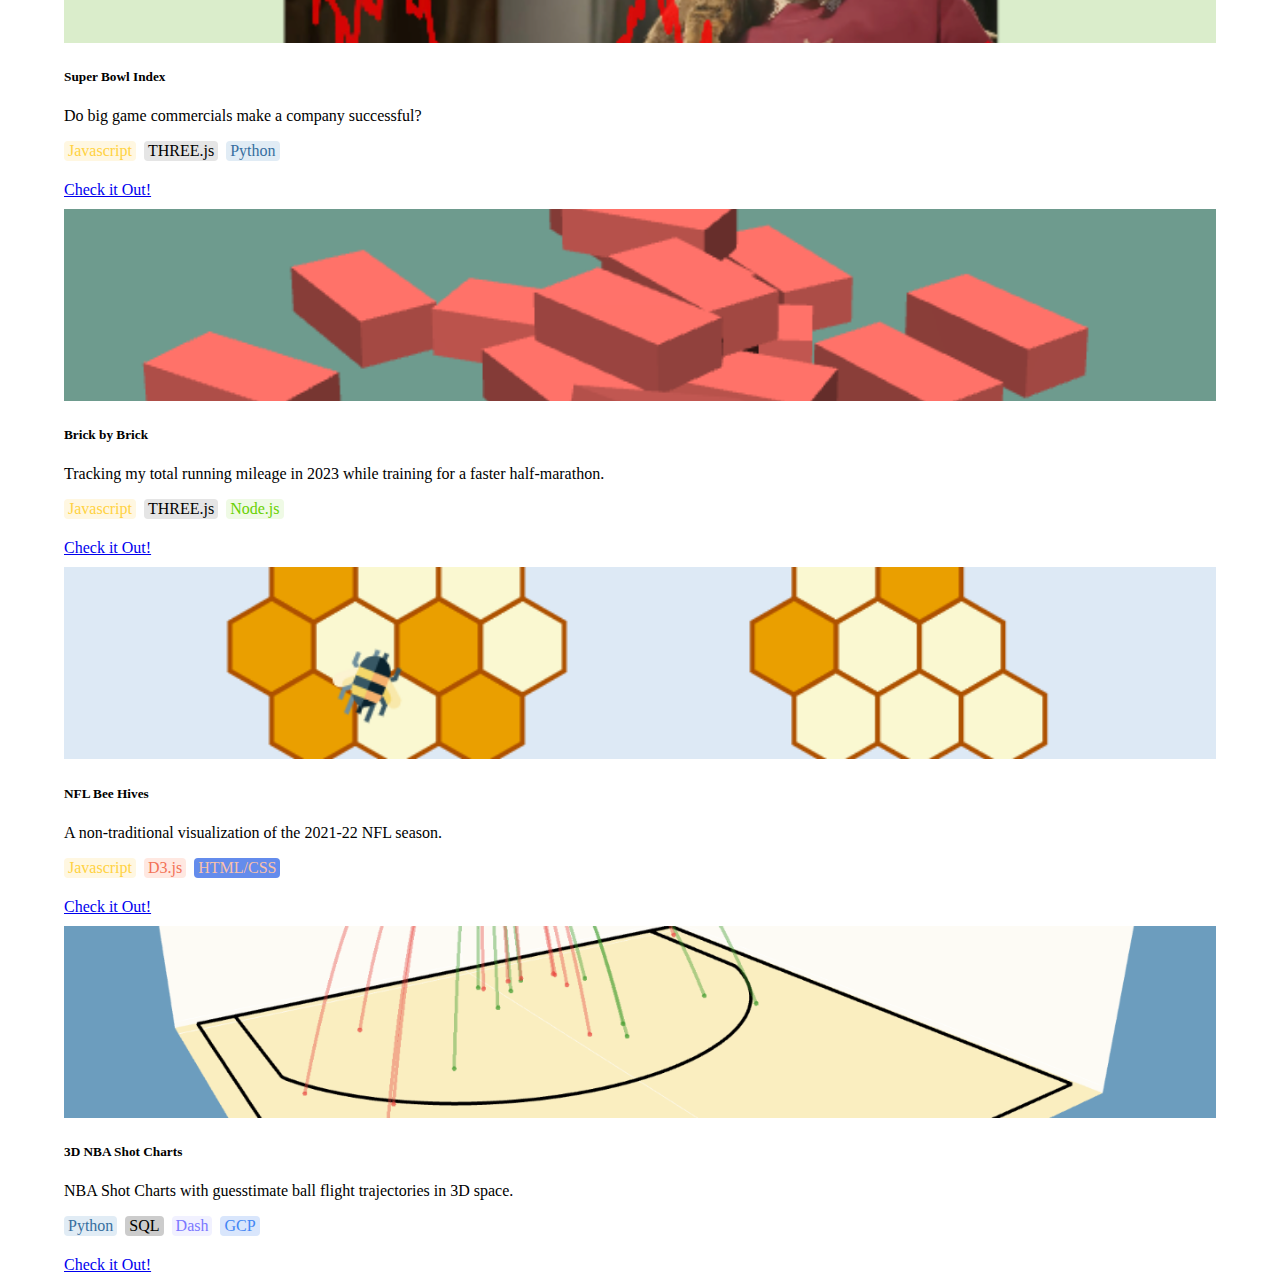
==== commit fa50e8ae: "update panda jump tile text" ====
--- a/index.html
+++ b/index.html
@@ -52,7 +52,7 @@
                         <img src="./static/pandas_jump.png" class="card-img-top" alt="3D Bricks"/>
                         <div class="card-body d-flex flex-column">
                             <h5 class="card-title">Panda Jump</h5>
-                            <p class="card-text">Google's no internet dinosaur jump game but with a panda</p>
+                            <p class="card-text">Google Chrome's no internet dinosaur jump game but with a panda</p>
                             <div class="pills">
                                 <div class="pill" id="javascript">Javascript</div>
                             </div>
